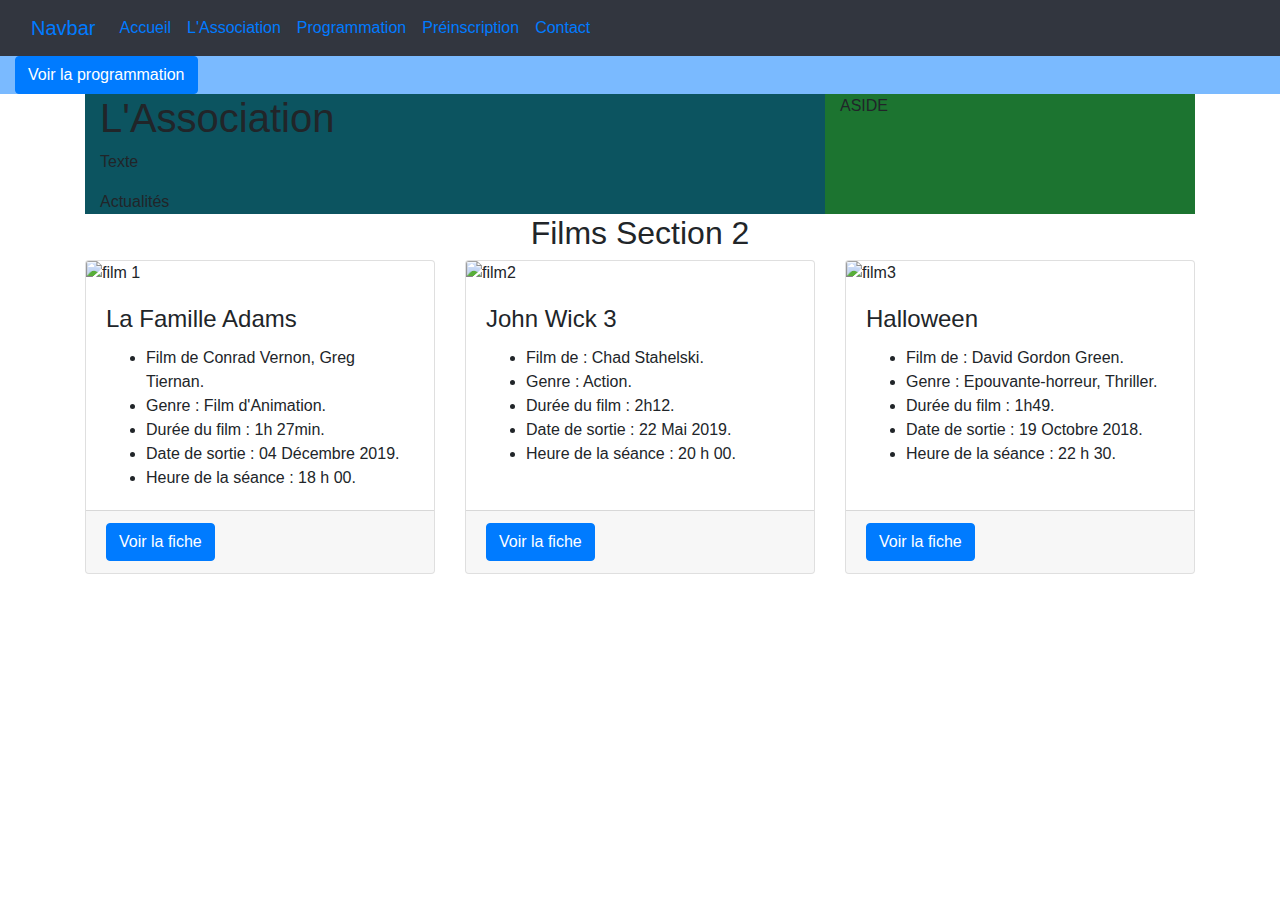
==== web/Structure.html @ c5ce0bad "Remaniement structure pour responsive design" ====
<!DOCTYPE html>
<html lang="en">
<head>
    <meta charset="utf-8">
    <title>Structure Site</title>
    <link href="bootstrap/css/bootstrap.min.css" rel="stylesheet"> <!--Bootstrap-->

</head>
<body>

<header class="col-md-12 col-sm-12 fixed-top" style="background-color: #32363f;">
    <nav class="navbar navbar-expand-lg navbar-expand-xs">
        <a class="navbar-brand" href="#">Navbar</a>
        <button class="navbar-toggler" type="button" data-toggle="collapse" data-target="#navbarTogglerDemo02" aria-controls="navbarTogglerDemo02" aria-expanded="false" aria-label="Toggle navigation" style="color:white ">
            <span class="navbar-toggler-icon"></span>
        </button>

        <div class="collapse navbar-collapse" id="navbarTogglerDemo02">
            <ul class="navbar-nav mr-auto mt-2 mt-lg-0">
                <li class="nav-item"><a class="nav-link" href="#">Accueil</a></li>
                <li class="nav-item"><a class="nav-link"href="#description">L'Association </a></li>
                <li class="nav-item"><a class="nav-link"href="#films">Programmation</a></li>
                <li class="nav-item"><a class="nav-link" href="#reservation">Préinscription</a></li>
                <li class="nav-item"><a class="nav-link" href="#contact">Contact</a></li>
            </ul>
        </div>
    </nav>
</header>

<section id="banniere" class="banniere">
    <div class="col-md-12 banner_desc"  style="background-color: #7abaff;">
        <h1 class="text-center text-white">Les Films de Plein Air</h1>
        <a href="#films" class="btn btn-primary">Voir la programmation</a>
    </div>
</section>

<div class="container-fluid">
    <div class="container">

        <section id="s2" class="col-md-12 col-sm-12">
            <div class="row justify-content-center">
                <div class="col-md-8 col-sm-12" style="background-color: #0c5460;">
                    <article>
                        <h1>L'Association</h1>
                        <p>Texte</p>
                    </article>
                    <article>
                        Actualités
                    </article>
                </div>
                <aside class="col-md-4" style="background-color: #1c7430;">
                    ASIDE
                </aside>
            </div>
        </section>

        <section id="s3">
            <div class="row justify-content-center">
                <h2 style="text-align: center;">Films Section 2</h2>
            </div>
            <div class="row" style="max-height: 250px;">
                <div class="col-md-4 ">
                    <article class="card h-100">
                        <img class="card-img-top"
                         src="https://encrypted-tbn3.gstatic.com/images?q=tbn:ANd9GcRJ6eMiGWun62Dz5fW-v0b7r8EO2Pj9Qm7asYfGV5NBanmazo2b"
                         alt="film 1">
                        <div class="card-body">
                            <h4 class="card-title">La Famille Adams</h4>
                            <ul class="card-text">
                                <li>Film de Conrad Vernon, Greg Tiernan.</li>
                                <li>Genre : Film d'Animation.</li>
                                <li>Durée du film : 1h 27min.</li>
                                <li>Date de sortie : 04 Décembre 2019.</li>
                                <li>Heure de la séance : 18 h 00.</li>
                            </ul>
                        </div>
                        <div class="card-footer">
                            <a href="http://www.allocine.fr/film/fichefilm_gen_cfilm=179227.html" class="btn btn-primary">Voir
                                la
                                fiche</a>
                        </div>
                    </article>
                </div>
                <div class="col-md-4">
                    <article class="card h-100">
                        <img class="card-img-top"
                             src="https://images-na.ssl-images-amazon.com/images/I/91wc7yc2R8L._AC_SL1500_.jpg"
                             alt="film2">
                        <div class="card-body">
                            <h4 class="card-title">John Wick 3</h4>
                            <ul class="card-text">
                                <li>Film de : Chad Stahelski.</li>
                                <li>Genre : Action.</li>
                                <li>Durée du film : 2h12.</li>
                                <li>Date de sortie : 22 Mai 2019.</li>
                                <li>Heure de la séance : 20 h 00.</li>
                            </ul>
                        </div>
                        <div class="card-footer">
                            <a href="http://www.allocine.fr/film/fichefilm_gen_cfilm=250861.html" class="btn btn-primary">Voir
                                la
                                fiche</a>
                        </div>
                    </article>
                </div>
                <div class="col-md-4">
                    <article class="card h-100">
                        <img class="card-img-top" src="https://fr.web.img5.acsta.net/pictures/18/09/19/14/32/4251359.jpg"
                             alt="film3">
                        <div class="card-body">
                            <h4 class="card-title">Halloween</h4>
                            <ul class="card-text">
                                <li>Film de : David Gordon Green.</li>
                                <li>Genre : Epouvante-horreur, Thriller.</li>
                                <li>Durée du film : 1h49.</li>
                                <li>Date de sortie : 19 Octobre 2018.</li>
                                <li>Heure de la séance : 22 h 30.</li>
                            </ul>
                        </div>
                        <div class="card-footer">
                            <a href="http://www.allocine.fr/film/fichefilm_gen_cfilm=238622.html" class="btn btn-primary">Voir
                                la
                                fiche</a>
                        </div>
                    </article>
                </div>
            </div>
        </section>


    </div>
</div>

</body>
</html>
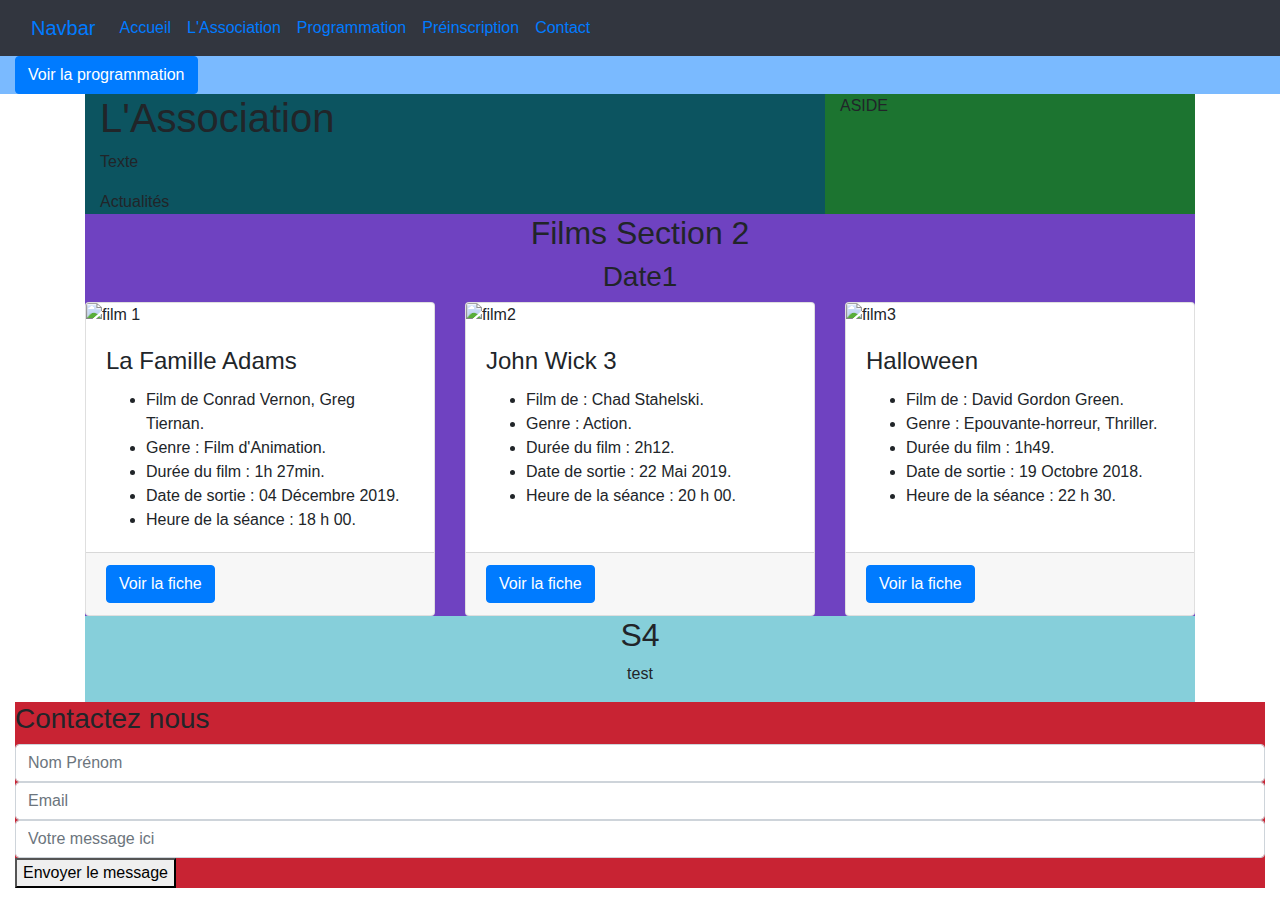
==== commit 1fd4c7a8: "mise à jour structure pour préparation responsive design" ====
--- a/web/Structure.html
+++ b/web/Structure.html
@@ -7,7 +7,7 @@
 
 </head>
 <body>
-
+<!-- Erreur Bouton collapse responsive -->
 <header class="col-md-12 col-sm-12 fixed-top" style="background-color: #32363f;">
     <nav class="navbar navbar-expand-lg navbar-expand-xs">
         <a class="navbar-brand" href="#">Navbar</a>
@@ -27,6 +27,7 @@
     </nav>
 </header>
 
+<!-- OK -->
 <section id="banniere" class="banniere">
     <div class="col-md-12 banner_desc"  style="background-color: #7abaff;">
         <h1 class="text-center text-white">Les Films de Plein Air</h1>
@@ -48,17 +49,22 @@
                         Actualités
                     </article>
                 </div>
+                <!-- Cacher le Aside en responsive ou le mettre à la ligne -->
                 <aside class="col-md-4" style="background-color: #1c7430;">
                     ASIDE
                 </aside>
             </div>
         </section>
 
-        <section id="s3">
+        <!-- afficher un seul film pour la version mobile responsive -->
+        <section id="s3" style="background-color: #6f42c1;">
             <div class="row justify-content-center">
                 <h2 style="text-align: center;">Films Section 2</h2>
             </div>
-            <div class="row" style="max-height: 250px;">
+            <div class="row justify-content-center">
+                <h3 style="text-align: center;">Date1</h3>
+            </div>
+            <div class="d-flex flex-row row" style="max-height: auto;">
                 <div class="col-md-4 ">
                     <article class="card h-100">
                         <img class="card-img-top"
@@ -126,9 +132,46 @@
                 </div>
             </div>
         </section>
-
+        <!-- OK -->
+        <section id="s4" style="background-color: #86cfda;">
+            <div class="row justify-content-center">
+                <h2 style="text-align: center;">S4</h2>
+            </div>
+            <div class="row justify-content-center">
+                <div class="col-md-6 text-center">
+                    <p>test</p>
+                </div>
+		    </div>
+        </section>
 
     </div>
+
+    <!-- OK -->
+    <footer>
+        <!--Formulaire de contact-->
+        <div id="contact" class="wrapper" style="background-color: #c82333;">
+            <div class="inner">
+                <form action="">
+                    <h3>Contactez nous</h3>
+                    <div class="form-holder">
+                        <span class="lnr lnr-user"></span>
+                        <input type="text" class="form-control" placeholder="Nom Prénom">
+                    </div>
+                    <div class="form-holder">
+                        <span class="lnr lnr-envelope"></span>
+                        <input type="text" class="form-control" placeholder="Email">
+                    </div>
+                    <div class="form-holder">
+                        <span class="lnr lnr-phone-handset"></span>
+                        <input type="text" class="form-control" placeholder="Votre message ici">
+                    </div>
+                    <div class="button">
+                        <button type="submit">Envoyer le message</button>
+                    </div>
+                </form>
+            </div>
+        </div>
+    </footer>
 </div>
 
 </body>
